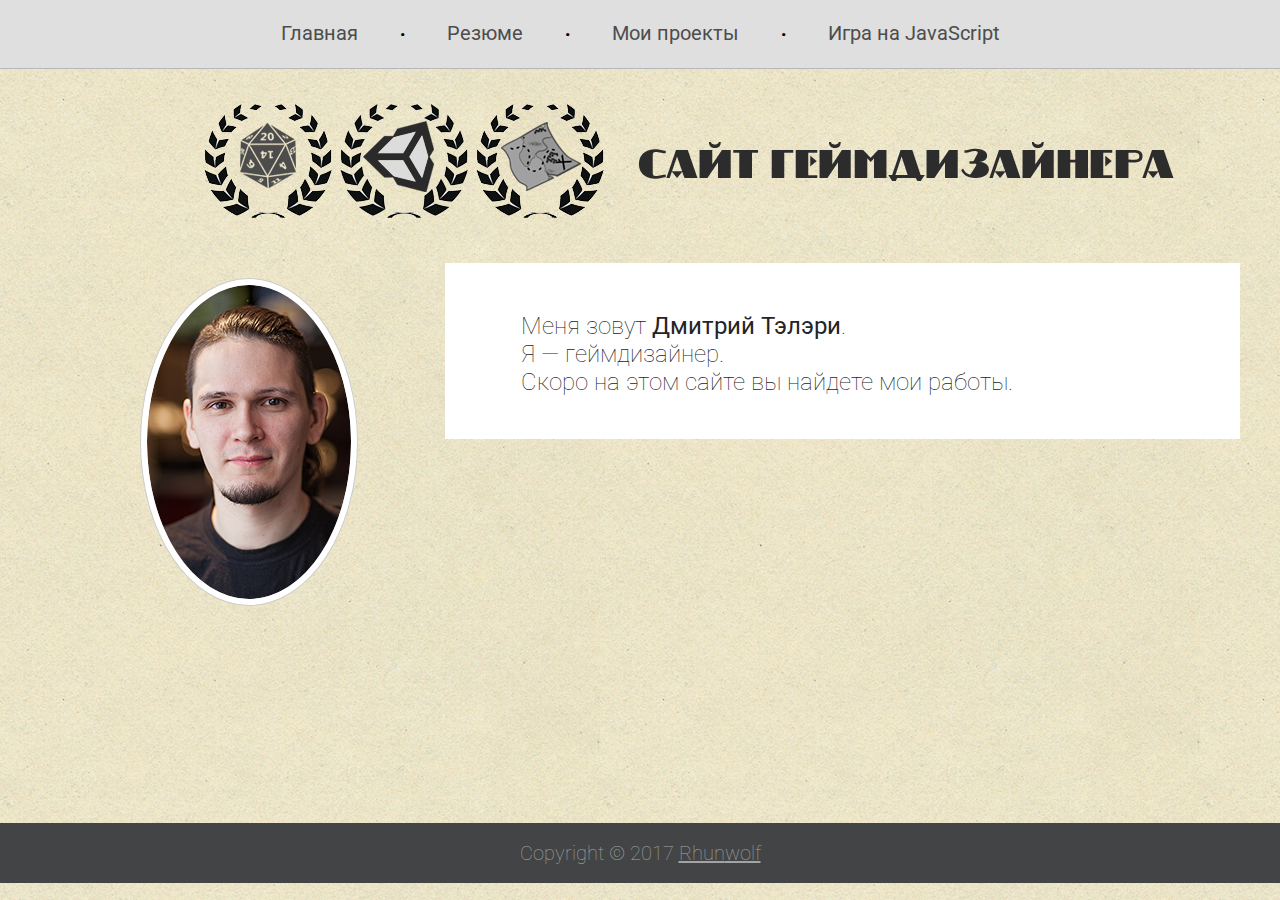
==== index.html @ 318c7819 "Add files via upload" ====
<!DOCTYPE html>
<html>
<head>
    <meta charset="utf-8">
    <title>Rhunwolf's site</title>
    <link rel="stylesheet" href="style.css">
	<link rel="shortcut icon" href="img/faviconRHUN.ico" type="image/x-icon">
<script type="text/javascript">
		
	function getRandomInt(min, max) {
		return Math.floor(Math.random() * (max - min + 1)) + min; // генератор случайного числа с заданными границами включительно
	}
	
</script>
</head>
<body>
    <div id="ROOF_HOUSE">
        <div id="ROOF">
            <a href="#"><b>Главная</b></a> <span>•</span>
            <a href="#"><b>Резюме</b></a> <span>•</span>
            <a href="#"><b>Мои проекты</b></a> <span>•</span>
            <a href="TLWA.html"><b>Игра на JavaScript</b></a>
        </div>
        <!--  --> <h1><center><table border="0"><tr><td><img src="img/mygamedesignlogo.png"></td><td><img src="img/mycitename.png"></td></tr></table></center></h1> 
        <div id="HOUSE"> 
            <div id="box_photo">
				<img src="img/photo.png" alt="Дмитрий Тэлэри">
			</div>
            <div id="box_text">
                <p>	Меня зовут <strong>Дмитрий&nbspТэлэри</strong>.<br>
				Я — геймдизайнер.<br>
				Скоро на этом сайте вы найдете мои работы.</p><br><br><br><br>
			</div>
        </div>
    </div>
    <div id="FOOTER">Copyright © 2017 <a href="http://rhunwolf.livejournal.com/" target="_blank">Rhun</a><a href="https://vk.com/rhunwolf" target="_blank">wolf</a></div>
</body>

</html>
---- style.css ----
@import url(https://fonts.googleapis.com/css?family=Roboto:400,100,100italic,300,300italic,400italic,500,500italic,700,700italic,900,900italic);

* {
    margin: 0;
    padding: 0;
}

.rightfoto{
float:right;
margin: 0px 0px 0px 0px;
position: relative;
}

body {
    background-color: #f7f7f7;
    font-family: 'Roboto', sans-serif;
	background-image: url(img/paper.png);
}

#ROOF {
    min-width: 1200px;
    border-bottom: 1px solid #b5b7ba;
    background-color: #dfdfdf;
    margin: 0 auto;
    height: 50px;
    text-align: center;
    padding-top: 18px;
}

#ROOF #selected {
    color: #000;
}

#HOUSE {
    width: 1200px;
    margin: 0 auto;
}

#ROOF a {
    color: #4d4d4d;
    font-size: 20px;
    font-weight: 100;
    text-align: left;
    text-decoration: none;
    height: 30px;
    line-height: 30px;
    display: inline-block;
}

#ROOF span {
    padding: 0 38px;
}

#ROOF_HOUSE {
    height: 500px;
    min-width: 1000px;
    margin: 0 auto;
    min-height: calc(100vh - 77px); /* приклеивает футер к нижнему краю*/
}

#ROOF_HOUSE h1 {
    width: 100%;
    float: left;
    text-align: center;
    color: #2e353d;
    font-size: 40px;
    font-weight: 300;
    margin-top: 30px;
    margin-bottom: 30px;
	margin-left: 65px;
}

#ROOF_HOUSE h3 {
    color: #242424;
    font-size: 35px;
    font-weight: 300;
    text-align: left;
    margin-left: 41px;
    margin-bottom: 52px;
}

#ROOF_HOUSE h5 {
    color:  #242424;
    font-size: 24px;
    text-align: left;
}

#ROOF_HOUSE #box_photo img {
    margin-left: 100px;
/*	margin-right: 100px; */
	margin-top: 15px; 
/*	vertical-align: middle; */
    width: 204px;
    border-radius: 100%; 
	float: left;
/*	margin: 4px 10px 2px 0px; */
	border:1px solid #CCC;
	padding:6px;
	background-color: #ffffff;
}

#ROOF_HOUSE #box_text {
    width: 671px;
    background-color: #ffffff;
    float: right;
    padding: 49px 48px 51px 76px;
    margin-bottom: 50px;
/*	background-image: url(img/paper.jpg);
	border: 1px */
}

#ROOF_HOUSE #box_text img {
position: relative;
padding-top: 0px;
padding-bottom: 0px;
padding-left: 0px;
padding-right: 0px;
}

#ROOF_HOUSE #box_text p {
    color: #242424;
    font-size: 24px;
    font-weight: 100;
    text-align: left;
    margin-bottom: 31px;
	position: absolute;
}

#ROOF_HOUSE #box_text a  {
    color: #40678a;
    font-size: 24px;
    font-weight: 100;
    text-align: center;
    text-decoration: none;
    padding-right:0px;
}


#ROOF_HOUSE .media {
    margin-right: 0;
}

#ROOF_HOUSE #box {
    background-color: #ffffff;
    width: 1138px;
    height: 450px;
    margin: 70px auto 0 auto;
    padding-top: 37px;
    padding-left: 38px;
}

#ROOF_HOUSE #box p {
    color: #242424;
    font-size: 24px;
    font-weight: 100;
    text-align: left;
    margin-top: 37px;
    margin-bottom: 30px;
}

#ROOF_HOUSE #box input {
    border: 1px solid #a0a0a0;
    background-color: #f5f5f5;
    width: 457px;
    height: 34px;
    padding-left:10px;
    font-size:20px;
    font-weight: 100;
    margin-bottom: 12px;
}

#ROOF_HOUSE #box a {
    display: block;
    float: left;
    background-color:  #8cbbd3;
    color:  #ffffff;
    font-size: 24px;
    font-weight: 300;
    text-align: center;
    text-decoration: none;
    margin-top: 30px;
    padding:11px 51px;
}

#ROOF_HOUSE #box a:hover {
    background-color: #5ba1d3;
}

#FOOTER { /* # == id */
    background-color: #434445;
    width: 100%;
    float: left;
    height: 60px;
    text-align: center;
    color: #a4a4a4;
    font-size: 20px;
    font-weight: 100;
    line-height: 60px;
}

#FOOTER a {
    color: inherit;
}
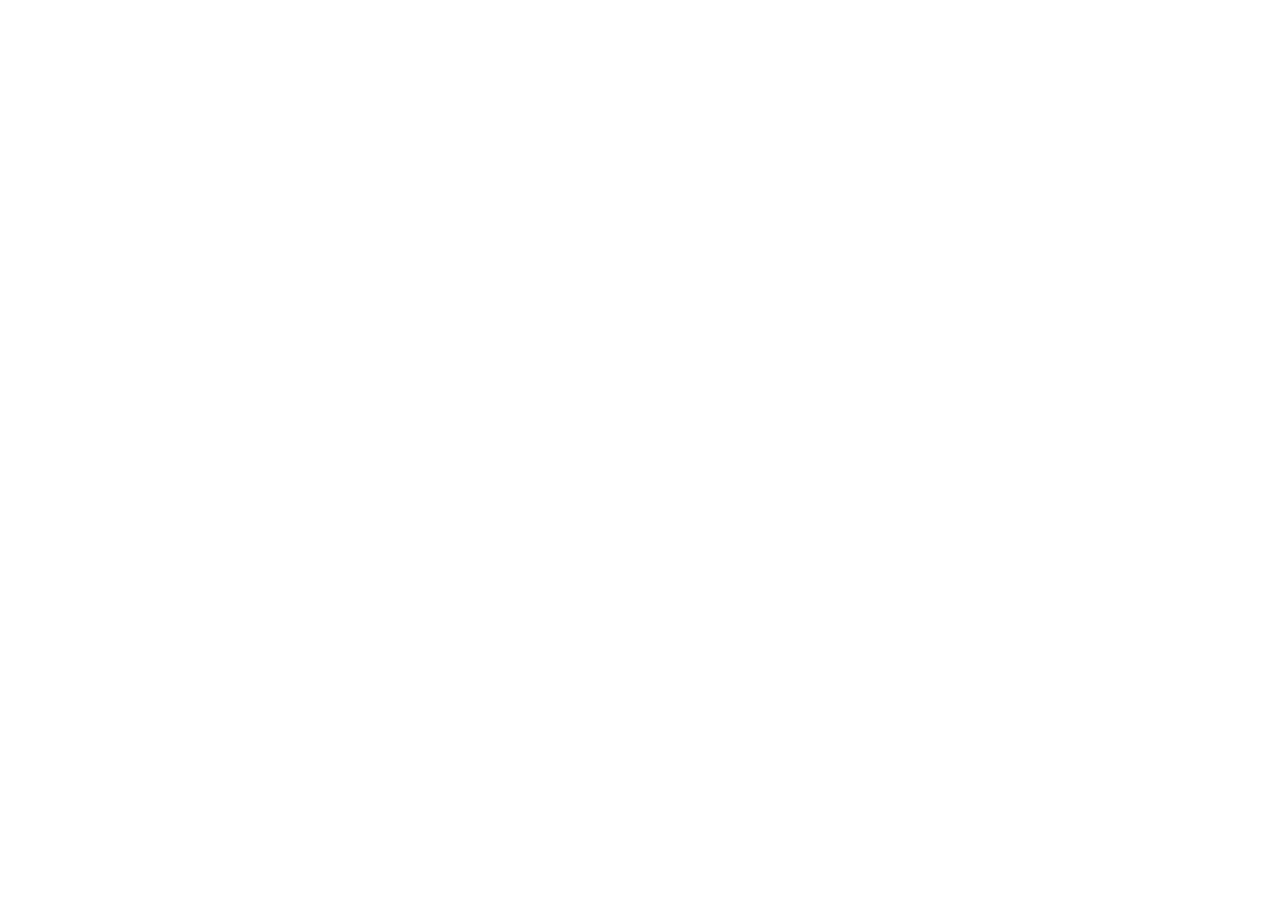
==== commit c7c0e107: "Add files via upload" ====
--- a/index.html
+++ b/index.html
@@ -1,39 +1,272 @@
-<!DOCTYPE html>
-<html>
-<head>
-    <meta charset="utf-8">
-    <title>Rhunwolf's site</title>
-    <link rel="stylesheet" href="style.css">
-	<link rel="shortcut icon" href="img/faviconRHUN.ico" type="image/x-icon">
-<script type="text/javascript">
-		
-	function getRandomInt(min, max) {
-		return Math.floor(Math.random() * (max - min + 1)) + min; // генератор случайного числа с заданными границами включительно
-	}
-	
-</script>
-</head>
-<body>
-    <div id="ROOF_HOUSE">
-        <div id="ROOF">
-            <a href="#"><b>Главная</b></a> <span>•</span>
-            <a href="#"><b>Резюме</b></a> <span>•</span>
-            <a href="#"><b>Мои проекты</b></a> <span>•</span>
-            <a href="TLWA.html"><b>Игра на JavaScript</b></a>
-        </div>
-        <!--  --> <h1><center><table border="0"><tr><td><img src="img/mygamedesignlogo.png"></td><td><img src="img/mycitename.png"></td></tr></table></center></h1> 
-        <div id="HOUSE"> 
-            <div id="box_photo">
-				<img src="img/photo.png" alt="Дмитрий Тэлэри">
-			</div>
-            <div id="box_text">
-                <p>	Меня зовут <strong>Дмитрий&nbspТэлэри</strong>.<br>
-				Я — геймдизайнер.<br>
-				Скоро на этом сайте вы найдете мои работы.</p><br><br><br><br>
-			</div>
-        </div>
-    </div>
-    <div id="FOOTER">Copyright © 2017 <a href="http://rhunwolf.livejournal.com/" target="_blank">Rhun</a><a href="https://vk.com/rhunwolf" target="_blank">wolf</a></div>
-</body>
-
-</html>+<!DOCTYPE html>
+<html>
+    <head>
+        <title>Рейдеры Великих пустошей</title>
+		<link rel="shortcut icon" href="https://rhunwolf.github.io/raiders/i/raiders.ico" type="image/x-icon">
+        <meta charset="UTF-8">
+        <meta name="viewport" content="width=device-width, initial-scale=1.0">
+        <link href="https://fonts.googleapis.com/css?family=Roboto" rel="stylesheet">
+        <link rel="stylesheet" href="game.css">
+        <!-- Yandex.Metrika counter --> <script type="text/javascript"> (function (d, w, c) { (w[c] = w[c] || []).push(function() { try { w.yaCounter44609281 = new Ya.Metrika({ id:44609281, clickmap:true, trackLinks:true, accurateTrackBounce:true }); } catch(e) { } }); var n = d.getElementsByTagName("script")[0], s = d.createElement("script"), f = function () { n.parentNode.insertBefore(s, n); }; s.type = "text/javascript"; s.async = true; s.src = "https://mc.yandex.ru/metrika/watch.js"; if (w.opera == "[object Opera]") { d.addEventListener("DOMContentLoaded", f, false); } else { f(); } })(document, window, "yandex_metrika_callbacks"); </script> <!-- /Yandex.Metrika counter -->
+        <script src="jquery.js" type="text/javascript"></script>        
+        <script id="TPLZ" type="text/html">
+            <div id="Settings">
+                <div class="settings">
+                    <div class="card-setting header">
+                        <div class="inline used">Вкл</div>
+                        <div class="inline t-group">Банда</div>
+                        <div class="inline t-name">Карта</div>
+                        <div class="inline count">Кол-во</div>
+                        <div class="inline onstart">В начале</div>
+                        <div class="inline t-desc">Описание</div>
+                    </div>
+                    <div class="cards"></div>
+                    <div>
+                        <button class="startgame">Запустить игру</button>
+                        <span id="ser"></span>
+                        <button class="save">Скопировать состояние</button>
+                        <input class="paste" placeholder="Вставить состояние" value="" />
+                    </div>
+                </div>
+            </div>
+            <div id="CardSetting">
+                <div class="card-setting">
+                    <div class="inline used"><span class="switcher i-used"><span class="switch-label"></span></span></div>
+                    <div class="inline t-group"></div>
+                    <div class="inline t-name"></div>
+                    <div class="inline count"><input type="number" class="i-count" min="0" max="9" /> шт</div>
+                    <div class="inline onstart"><input type="number" class="i-onstart" min="0" max="9" /> шт</div>
+                    <div class="inline t-desc"></div>
+                </div>
+            </div>
+            <div id="CardSetting10">
+                <div class="card-setting">
+                    <div class="inline used"><span class="switcher i-used"><span class="switch-label"></span></span></div>
+                    <div class="inline t-group"></div>
+                    <div class="inline t-name"></div>
+                    <div class="inline count"><input type="number" class="i-count" min="0" max="20" /> шт</div>
+                    <div class="inline onstart"><input type="number" class="i-onstart" min="0" max="9" /> шт</div>
+                </div>
+            </div>
+            <div id="CardSettingHide"><div></div></div>
+            <div id="PlayerSetting">
+                <div class="card-setting">
+                    <div class="inline used"><span class="switcher i-used"><span class="switch-label"></span></span></div>
+                    <div class="inline t-name full"></div>
+                    <div class="inline count"><span class="switcher i-player"><span class="switch-label"></span></span></div>
+                    <div class="inline t-desc">Игрок вместо AI</div>
+                </div>
+            </div>
+            <div id="LocationSetting">
+                <div class="card-setting">
+                    <div class="inline used"><span class="switcher i-used"><span class="switch-label"></span></span></div>
+                    <div class="inline t-group"></div>
+                    <div class="inline t-name"></div>
+                    <div class="inline count"><input type="number" class="i-count" min="0" max="9" /> шт</div>
+                </div>
+            </div>
+            <div id="PointSetting">
+                <div class="card-setting">
+                    <div class="inline used"></div>
+                    <div class="inline t-name full"></div>
+                    <div class="inline count"><input type="number" class="i-count" min="0" max="9" /> шт</div>
+                </div>
+            </div>
+            <div id="GameCard">
+                <div class="d-card"><div class="card"></div></div>
+            </div>
+            <div id="GameDeck">
+                <span class="t-count"></span>
+            </div>
+            <div id="EmptyPlayer"><span></span></div>
+            <div id="HeaderPlayer">
+                <div class="header-player red">
+                    <div class="header-player-padding">
+                        <div class="pl-points"></div><div class="pl-base-cards"></div><div class="pl-injured-cards"></div>
+                    </div>
+                </div>
+            </div>
+            <div id="WinnerPlayer">
+                <div class="winner-player red">
+                    <div class="winner-player-padding">
+                        <div class="pl-points"></div>
+                    </div>
+                </div>
+            </div>
+            <div id="PlayerHand">
+                <div class="desk-text">Убежище</div>
+                <div class="hand-base yellow noslave">
+                    <div class="d-cards base"></div>
+                    <div class="d-cards injured"></div>
+                </div>
+                <div class="a-hand">
+                    <div class="desk-text">Рука</div>
+                    <div class="d-hand"></div>
+                    <div class="d-card back">
+                        <div class="card"></div>
+                        <div class="d-hand-count"><span class="d-hcount"></span><span class="small"> карт</span></div>
+                        <div class="d-hand-points"></div>
+                    </div>
+                </div>
+            </div>
+            <div id="PlayerHandDesk">
+                <div class="hand-base">
+                    <div class="d-cards base"></div>
+                    <div class="d-cards injured"></div>
+                </div>
+            </div>
+            <div id="GameLocation">
+                <div class="location b2">
+                    <div class="l-back">
+                        <div class="l-points"></div>
+                        <div class="location-back"></div>
+                    </div>
+                    <div class="l-cards-count"></div>
+                    <div class="l-cards"></div>
+                </div>
+            </div>
+            <div id="Log">
+                <div class="p-log">
+                    <span class="t-name"></span>
+                </div>
+            </div>
+            <div id="LogPlayerCards">
+                <div class="player-stats">
+                    <div class="cards"></div>
+                </div>
+            </div>
+            <div id="UserStateAI">
+                <div class="player-name"></div>
+                <div class="text"></div>
+            </div>
+            <div id="UserStateText">
+                <div class="help">?</div>
+                <div class="text right"></div>
+            </div>
+            <div id="UserStateSkipText">
+                <div class="help">?</div>
+                <div class="text right"></div>
+                <div class="button"></div>
+            </div>
+            <div id="UserStateRCHunter">
+                <div class="help">?</div>
+                <div class="text right"></div>
+                <div class="button button2d">Обоих в защиту точки</div>
+                <div class="button button11">Одного на точку, второго в убежище</div>
+                <div class="button button2b">Обоих в убежище</div>
+            </div>
+            <div id="ModalStateRCHunter">
+                <div>
+                    <div class="raid-points">
+                        <div class="location"><div class="location-back"></div><div class="l-points"></div></div>
+                    </div>
+                    <div class="modal-header"></div>
+                    <div class="cards-container">
+                        <div class="d-card h2d button2d selectable"><div class="card"></div>
+                            <div class="d-card-text">2х в защиту точки</div>
+                        </div><div class="d-card h11 button11 selectable"><div class="card"></div>
+                            <div class="d-card-text">1 на точку и 1 в убежище</div>
+                        </div><div class="d-card h2b button2b selectable"><div class="card"></div>
+                            <div class="d-card-text">2х в убежище</div>
+                        </div>
+                    </div>
+                </div>
+            </div>
+            <div id="ModalWinners">
+                <div class="modal-raider-header"></div>
+                <div class="winners-text-one"></div>
+                <div class="winners"></div>
+                <div class="modal-winner-padding">
+                    <div class="winners-text"></div>
+                    <div class="winners-text-two"></div>
+                </div>
+                <div class="modal-raider-center">
+                    <div class="modal-raider-button b1">Хорошо!</div>
+                </div>
+            </div>
+            <div id="ModalMenu">
+                <div class="modal-raider-header"></div>
+                <div class="modal-raider-center">
+                    <div class="modal-raider-button b1">Обучение</div>
+                </div>
+                <div class="modal-raider-center">
+                    <div class="modal-raider-button b2 big">Бой за Великие пустоши</div>
+                </div>
+                <div class="modal-raider-center">
+                    <div class="modal-raider-button b3">О настольной игре</div>
+                </div>
+            </div>
+            <div id="ModalTutorialSkip">
+                <div class="modal-raider-center">
+                    <div class="modal-raider-header small"></div>
+                    <img class="modal-tutorial-image" src="" alt="" />
+                    <div class="modal-tutorial-text"></div>
+                    <div class="modal-raider-button b0 mini">Играть без подсказок</div>
+                    <div class="modal-raider-button b1 mini">Далее</div>
+                </div>
+            </div>
+            <div id="ModalTutorial">
+                <div class="modal-raider-center">
+                    <div class="modal-raider-header small"></div>
+                    <img class="modal-tutorial-image" src="" alt="" />
+                    <div class="modal-tutorial-text"></div>
+                    <div class="modal-raider-button b1">Далее</div>
+                </div>
+            </div>
+            <div id="ModalTutorialEnd">
+                <div class="modal-raider-center">
+                    <div class="modal-raider-header small"></div>
+                    <img class="modal-tutorial-image" src="" alt="" />
+                    <div class="modal-tutorial-text"></div>
+                    <div class="modal-raider-button b1">Играть!</div>
+                </div>
+            </div>
+            <div id="ModalTutorialAbout">
+                <div class="modal-raider-center">
+                    <div class="modal-raider-header small"></div>
+                    <img class="modal-tutorial-image" src="" alt="" />
+                    <div class="modal-tutorial-text"></div>
+                    <div class="modal-raider-button b1 mini">Далее</div>
+                </div>
+            </div>
+            <div id="Modal">
+                <div class="modal-state"></div>
+            </div>
+            <div id="ModalCard">
+                <div class="modal-card">
+                    <div class="d-card"><div class="card"></div></div>
+                </div>
+            </div>
+            <div id="GameDesk">
+                <div class="header-players"></div>
+                <div class="header-hand"></div>
+                <div class="desk-day"></div>
+                <div class="desk-text">Точки</div>
+                <div class="desk-points"></div>
+                <div class="hand"></div>
+            </div>
+        </script>
+        <script>
+            $templates = $($('#TPLZ').html());
+        </script>
+        <script src="game.js" type="text/javascript"></script>
+        <script>
+            $(document).ready(function(){
+                $('#game').append(game.desk.createSchemeFieldGame().createFieldDOM().DOM);
+                $('#modal').append(game.modalstate.createSchemeField().createFieldDOM().DOM).hide();
+                $('#state').append(game.userstate.createSchemeField().createFieldDOM().DOM).hide();
+                $('#state-center').append(game.userstate.createSchemeField().createFieldDOM().DOM).hide().click(function(){
+                    $(this).fadeOut('fast');
+                });
+                
+                game.modalstate.setState( new raiders.modalstate.menu );
+            });//*/
+        </script>
+    </head>
+    <body>
+        <div id="modal" class="modal"></div>
+        <div id="state" class="state"></div>
+        <div id="state-center" class="state-center"></div>
+        <div id="game" class="game"></div>
+    </body>
+</html>
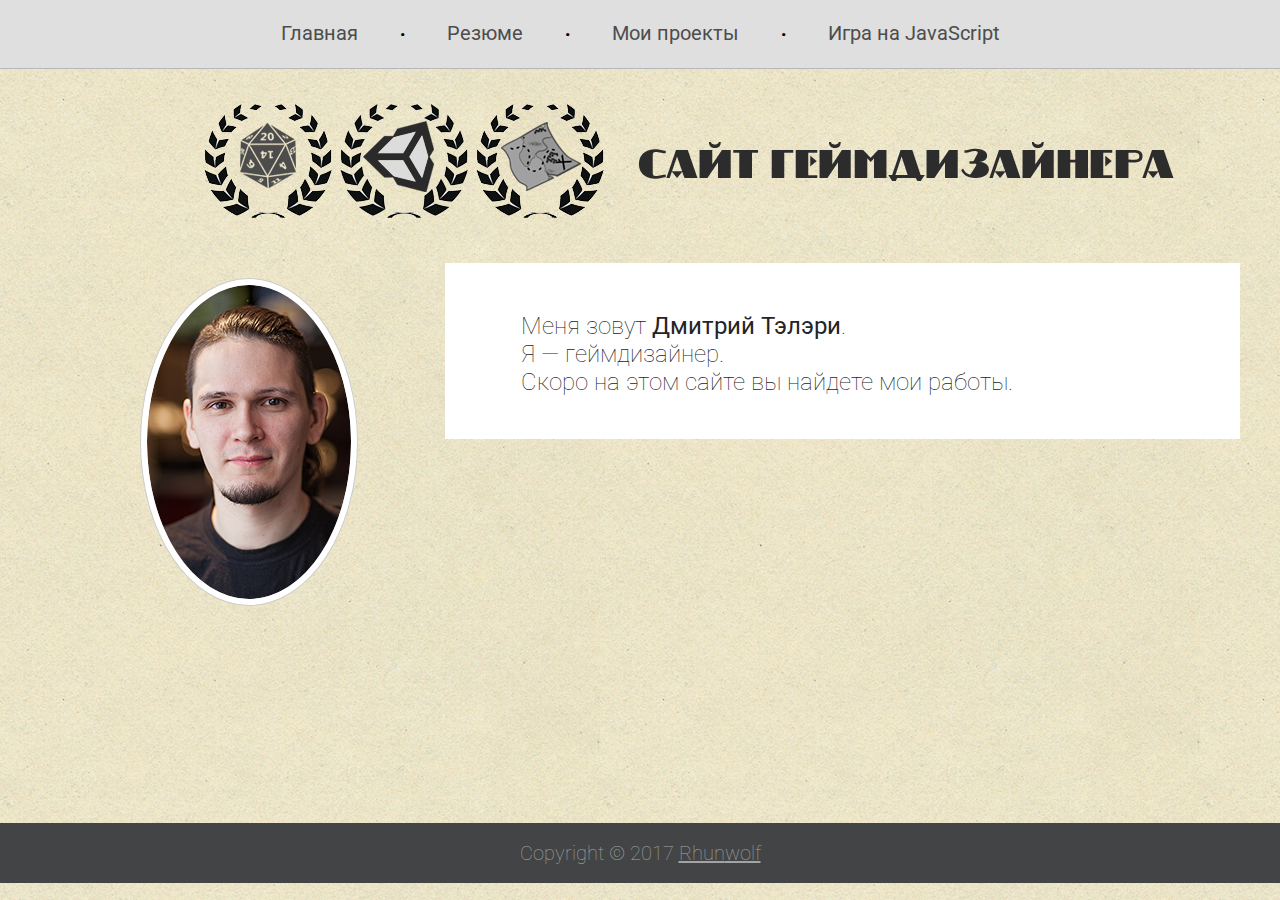
==== commit bbee6433: "Add files via upload" ====
--- a/index.html
+++ b/index.html
@@ -1,272 +1,39 @@
-<!DOCTYPE html>
-<html>
-    <head>
-        <title>Рейдеры Великих пустошей</title>
-		<link rel="shortcut icon" href="https://rhunwolf.github.io/raiders/i/raiders.ico" type="image/x-icon">
-        <meta charset="UTF-8">
-        <meta name="viewport" content="width=device-width, initial-scale=1.0">
-        <link href="https://fonts.googleapis.com/css?family=Roboto" rel="stylesheet">
-        <link rel="stylesheet" href="game.css">
-        <!-- Yandex.Metrika counter --> <script type="text/javascript"> (function (d, w, c) { (w[c] = w[c] || []).push(function() { try { w.yaCounter44609281 = new Ya.Metrika({ id:44609281, clickmap:true, trackLinks:true, accurateTrackBounce:true }); } catch(e) { } }); var n = d.getElementsByTagName("script")[0], s = d.createElement("script"), f = function () { n.parentNode.insertBefore(s, n); }; s.type = "text/javascript"; s.async = true; s.src = "https://mc.yandex.ru/metrika/watch.js"; if (w.opera == "[object Opera]") { d.addEventListener("DOMContentLoaded", f, false); } else { f(); } })(document, window, "yandex_metrika_callbacks"); </script> <!-- /Yandex.Metrika counter -->
-        <script src="jquery.js" type="text/javascript"></script>        
-        <script id="TPLZ" type="text/html">
-            <div id="Settings">
-                <div class="settings">
-                    <div class="card-setting header">
-                        <div class="inline used">Вкл</div>
-                        <div class="inline t-group">Банда</div>
-                        <div class="inline t-name">Карта</div>
-                        <div class="inline count">Кол-во</div>
-                        <div class="inline onstart">В начале</div>
-                        <div class="inline t-desc">Описание</div>
-                    </div>
-                    <div class="cards"></div>
-                    <div>
-                        <button class="startgame">Запустить игру</button>
-                        <span id="ser"></span>
-                        <button class="save">Скопировать состояние</button>
-                        <input class="paste" placeholder="Вставить состояние" value="" />
-                    </div>
-                </div>
-            </div>
-            <div id="CardSetting">
-                <div class="card-setting">
-                    <div class="inline used"><span class="switcher i-used"><span class="switch-label"></span></span></div>
-                    <div class="inline t-group"></div>
-                    <div class="inline t-name"></div>
-                    <div class="inline count"><input type="number" class="i-count" min="0" max="9" /> шт</div>
-                    <div class="inline onstart"><input type="number" class="i-onstart" min="0" max="9" /> шт</div>
-                    <div class="inline t-desc"></div>
-                </div>
-            </div>
-            <div id="CardSetting10">
-                <div class="card-setting">
-                    <div class="inline used"><span class="switcher i-used"><span class="switch-label"></span></span></div>
-                    <div class="inline t-group"></div>
-                    <div class="inline t-name"></div>
-                    <div class="inline count"><input type="number" class="i-count" min="0" max="20" /> шт</div>
-                    <div class="inline onstart"><input type="number" class="i-onstart" min="0" max="9" /> шт</div>
-                </div>
-            </div>
-            <div id="CardSettingHide"><div></div></div>
-            <div id="PlayerSetting">
-                <div class="card-setting">
-                    <div class="inline used"><span class="switcher i-used"><span class="switch-label"></span></span></div>
-                    <div class="inline t-name full"></div>
-                    <div class="inline count"><span class="switcher i-player"><span class="switch-label"></span></span></div>
-                    <div class="inline t-desc">Игрок вместо AI</div>
-                </div>
-            </div>
-            <div id="LocationSetting">
-                <div class="card-setting">
-                    <div class="inline used"><span class="switcher i-used"><span class="switch-label"></span></span></div>
-                    <div class="inline t-group"></div>
-                    <div class="inline t-name"></div>
-                    <div class="inline count"><input type="number" class="i-count" min="0" max="9" /> шт</div>
-                </div>
-            </div>
-            <div id="PointSetting">
-                <div class="card-setting">
-                    <div class="inline used"></div>
-                    <div class="inline t-name full"></div>
-                    <div class="inline count"><input type="number" class="i-count" min="0" max="9" /> шт</div>
-                </div>
-            </div>
-            <div id="GameCard">
-                <div class="d-card"><div class="card"></div></div>
-            </div>
-            <div id="GameDeck">
-                <span class="t-count"></span>
-            </div>
-            <div id="EmptyPlayer"><span></span></div>
-            <div id="HeaderPlayer">
-                <div class="header-player red">
-                    <div class="header-player-padding">
-                        <div class="pl-points"></div><div class="pl-base-cards"></div><div class="pl-injured-cards"></div>
-                    </div>
-                </div>
-            </div>
-            <div id="WinnerPlayer">
-                <div class="winner-player red">
-                    <div class="winner-player-padding">
-                        <div class="pl-points"></div>
-                    </div>
-                </div>
-            </div>
-            <div id="PlayerHand">
-                <div class="desk-text">Убежище</div>
-                <div class="hand-base yellow noslave">
-                    <div class="d-cards base"></div>
-                    <div class="d-cards injured"></div>
-                </div>
-                <div class="a-hand">
-                    <div class="desk-text">Рука</div>
-                    <div class="d-hand"></div>
-                    <div class="d-card back">
-                        <div class="card"></div>
-                        <div class="d-hand-count"><span class="d-hcount"></span><span class="small"> карт</span></div>
-                        <div class="d-hand-points"></div>
-                    </div>
-                </div>
-            </div>
-            <div id="PlayerHandDesk">
-                <div class="hand-base">
-                    <div class="d-cards base"></div>
-                    <div class="d-cards injured"></div>
-                </div>
-            </div>
-            <div id="GameLocation">
-                <div class="location b2">
-                    <div class="l-back">
-                        <div class="l-points"></div>
-                        <div class="location-back"></div>
-                    </div>
-                    <div class="l-cards-count"></div>
-                    <div class="l-cards"></div>
-                </div>
-            </div>
-            <div id="Log">
-                <div class="p-log">
-                    <span class="t-name"></span>
-                </div>
-            </div>
-            <div id="LogPlayerCards">
-                <div class="player-stats">
-                    <div class="cards"></div>
-                </div>
-            </div>
-            <div id="UserStateAI">
-                <div class="player-name"></div>
-                <div class="text"></div>
-            </div>
-            <div id="UserStateText">
-                <div class="help">?</div>
-                <div class="text right"></div>
-            </div>
-            <div id="UserStateSkipText">
-                <div class="help">?</div>
-                <div class="text right"></div>
-                <div class="button"></div>
-            </div>
-            <div id="UserStateRCHunter">
-                <div class="help">?</div>
-                <div class="text right"></div>
-                <div class="button button2d">Обоих в защиту точки</div>
-                <div class="button button11">Одного на точку, второго в убежище</div>
-                <div class="button button2b">Обоих в убежище</div>
-            </div>
-            <div id="ModalStateRCHunter">
-                <div>
-                    <div class="raid-points">
-                        <div class="location"><div class="location-back"></div><div class="l-points"></div></div>
-                    </div>
-                    <div class="modal-header"></div>
-                    <div class="cards-container">
-                        <div class="d-card h2d button2d selectable"><div class="card"></div>
-                            <div class="d-card-text">2х в защиту точки</div>
-                        </div><div class="d-card h11 button11 selectable"><div class="card"></div>
-                            <div class="d-card-text">1 на точку и 1 в убежище</div>
-                        </div><div class="d-card h2b button2b selectable"><div class="card"></div>
-                            <div class="d-card-text">2х в убежище</div>
-                        </div>
-                    </div>
-                </div>
-            </div>
-            <div id="ModalWinners">
-                <div class="modal-raider-header"></div>
-                <div class="winners-text-one"></div>
-                <div class="winners"></div>
-                <div class="modal-winner-padding">
-                    <div class="winners-text"></div>
-                    <div class="winners-text-two"></div>
-                </div>
-                <div class="modal-raider-center">
-                    <div class="modal-raider-button b1">Хорошо!</div>
-                </div>
-            </div>
-            <div id="ModalMenu">
-                <div class="modal-raider-header"></div>
-                <div class="modal-raider-center">
-                    <div class="modal-raider-button b1">Обучение</div>
-                </div>
-                <div class="modal-raider-center">
-                    <div class="modal-raider-button b2 big">Бой за Великие пустоши</div>
-                </div>
-                <div class="modal-raider-center">
-                    <div class="modal-raider-button b3">О настольной игре</div>
-                </div>
-            </div>
-            <div id="ModalTutorialSkip">
-                <div class="modal-raider-center">
-                    <div class="modal-raider-header small"></div>
-                    <img class="modal-tutorial-image" src="" alt="" />
-                    <div class="modal-tutorial-text"></div>
-                    <div class="modal-raider-button b0 mini">Играть без подсказок</div>
-                    <div class="modal-raider-button b1 mini">Далее</div>
-                </div>
-            </div>
-            <div id="ModalTutorial">
-                <div class="modal-raider-center">
-                    <div class="modal-raider-header small"></div>
-                    <img class="modal-tutorial-image" src="" alt="" />
-                    <div class="modal-tutorial-text"></div>
-                    <div class="modal-raider-button b1">Далее</div>
-                </div>
-            </div>
-            <div id="ModalTutorialEnd">
-                <div class="modal-raider-center">
-                    <div class="modal-raider-header small"></div>
-                    <img class="modal-tutorial-image" src="" alt="" />
-                    <div class="modal-tutorial-text"></div>
-                    <div class="modal-raider-button b1">Играть!</div>
-                </div>
-            </div>
-            <div id="ModalTutorialAbout">
-                <div class="modal-raider-center">
-                    <div class="modal-raider-header small"></div>
-                    <img class="modal-tutorial-image" src="" alt="" />
-                    <div class="modal-tutorial-text"></div>
-                    <div class="modal-raider-button b1 mini">Далее</div>
-                </div>
-            </div>
-            <div id="Modal">
-                <div class="modal-state"></div>
-            </div>
-            <div id="ModalCard">
-                <div class="modal-card">
-                    <div class="d-card"><div class="card"></div></div>
-                </div>
-            </div>
-            <div id="GameDesk">
-                <div class="header-players"></div>
-                <div class="header-hand"></div>
-                <div class="desk-day"></div>
-                <div class="desk-text">Точки</div>
-                <div class="desk-points"></div>
-                <div class="hand"></div>
-            </div>
-        </script>
-        <script>
-            $templates = $($('#TPLZ').html());
-        </script>
-        <script src="game.js" type="text/javascript"></script>
-        <script>
-            $(document).ready(function(){
-                $('#game').append(game.desk.createSchemeFieldGame().createFieldDOM().DOM);
-                $('#modal').append(game.modalstate.createSchemeField().createFieldDOM().DOM).hide();
-                $('#state').append(game.userstate.createSchemeField().createFieldDOM().DOM).hide();
-                $('#state-center').append(game.userstate.createSchemeField().createFieldDOM().DOM).hide().click(function(){
-                    $(this).fadeOut('fast');
-                });
-                
-                game.modalstate.setState( new raiders.modalstate.menu );
-            });//*/
-        </script>
-    </head>
-    <body>
-        <div id="modal" class="modal"></div>
-        <div id="state" class="state"></div>
-        <div id="state-center" class="state-center"></div>
-        <div id="game" class="game"></div>
-    </body>
-</html>
+<!DOCTYPE html>
+<html>
+<head>
+    <meta charset="utf-8">
+    <title>Rhunwolf's site</title>
+    <link rel="stylesheet" href="style.css">
+	<link rel="shortcut icon" href="img/faviconRHUN.ico" type="image/x-icon">
+<script type="text/javascript">
+		
+	function getRandomInt(min, max) {
+		return Math.floor(Math.random() * (max - min + 1)) + min; // генератор случайного числа с заданными границами включительно
+	}
+	
+</script>
+</head>
+<body>
+    <div id="ROOF_HOUSE">
+        <div id="ROOF">
+            <a href="#"><b>Главная</b></a> <span>•</span>
+            <a href="#"><b>Резюме</b></a> <span>•</span>
+            <a href="#"><b>Мои проекты</b></a> <span>•</span>
+            <a href="TLWA.html"><b>Игра на JavaScript</b></a>
+        </div>
+        <!--  --> <h1><center><table border="0"><tr><td><img src="img/mygamedesignlogo.png"></td><td><img src="img/mycitename.png"></td></tr></table></center></h1> 
+        <div id="HOUSE"> 
+            <div id="box_photo">
+				<img src="img/photo.png" alt="Дмитрий Тэлэри">
+			</div>
+            <div id="box_text">
+                <p>	Меня зовут <strong>Дмитрий&nbspТэлэри</strong>.<br>
+				Я — геймдизайнер.<br>
+				Скоро на этом сайте вы найдете мои работы.</p><br><br><br><br>
+			</div>
+        </div>
+    </div>
+    <div id="FOOTER">Copyright © 2017 <a href="http://rhunwolf.livejournal.com/" target="_blank">Rhun</a><a href="https://vk.com/rhunwolf" target="_blank">wolf</a></div>
+</body>
+
+</html>--- a/style.css
+++ b/style.css
@@ -0,0 +1,203 @@
+@import url(https://fonts.googleapis.com/css?family=Roboto:400,100,100italic,300,300italic,400italic,500,500italic,700,700italic,900,900italic);
+
+* {
+    margin: 0;
+    padding: 0;
+}
+
+.rightfoto{
+float:right;
+margin: 0px 0px 0px 0px;
+position: relative;
+}
+
+body {
+    background-color: #f7f7f7;
+    font-family: 'Roboto', sans-serif;
+	background-image: url(img/paper.png);
+}
+
+#ROOF {
+    min-width: 1200px;
+    border-bottom: 1px solid #b5b7ba;
+    background-color: #dfdfdf;
+    margin: 0 auto;
+    height: 50px;
+    text-align: center;
+    padding-top: 18px;
+}
+
+#ROOF #selected {
+    color: #000;
+}
+
+#HOUSE {
+    width: 1200px;
+    margin: 0 auto;
+}
+
+#ROOF a {
+    color: #4d4d4d;
+    font-size: 20px;
+    font-weight: 100;
+    text-align: left;
+    text-decoration: none;
+    height: 30px;
+    line-height: 30px;
+    display: inline-block;
+}
+
+#ROOF span {
+    padding: 0 38px;
+}
+
+#ROOF_HOUSE {
+    height: 500px;
+    min-width: 1000px;
+    margin: 0 auto;
+    min-height: calc(100vh - 77px); /* приклеивает футер к нижнему краю*/
+}
+
+#ROOF_HOUSE h1 {
+    width: 100%;
+    float: left;
+    text-align: center;
+    color: #2e353d;
+    font-size: 40px;
+    font-weight: 300;
+    margin-top: 30px;
+    margin-bottom: 30px;
+	margin-left: 65px;
+}
+
+#ROOF_HOUSE h3 {
+    color: #242424;
+    font-size: 35px;
+    font-weight: 300;
+    text-align: left;
+    margin-left: 41px;
+    margin-bottom: 52px;
+}
+
+#ROOF_HOUSE h5 {
+    color:  #242424;
+    font-size: 24px;
+    text-align: left;
+}
+
+#ROOF_HOUSE #box_photo img {
+    margin-left: 100px;
+/*	margin-right: 100px; */
+	margin-top: 15px; 
+/*	vertical-align: middle; */
+    width: 204px;
+    border-radius: 100%; 
+	float: left;
+/*	margin: 4px 10px 2px 0px; */
+	border:1px solid #CCC;
+	padding:6px;
+	background-color: #ffffff;
+}
+
+#ROOF_HOUSE #box_text {
+    width: 671px;
+    background-color: #ffffff;
+    float: right;
+    padding: 49px 48px 51px 76px;
+    margin-bottom: 50px;
+/*	background-image: url(img/paper.jpg);
+	border: 1px */
+}
+
+#ROOF_HOUSE #box_text img {
+position: relative;
+padding-top: 0px;
+padding-bottom: 0px;
+padding-left: 0px;
+padding-right: 0px;
+}
+
+#ROOF_HOUSE #box_text p {
+    color: #242424;
+    font-size: 24px;
+    font-weight: 100;
+    text-align: left;
+    margin-bottom: 31px;
+	position: absolute;
+}
+
+#ROOF_HOUSE #box_text a  {
+    color: #40678a;
+    font-size: 24px;
+    font-weight: 100;
+    text-align: center;
+    text-decoration: none;
+    padding-right:0px;
+}
+
+
+#ROOF_HOUSE .media {
+    margin-right: 0;
+}
+
+#ROOF_HOUSE #box {
+    background-color: #ffffff;
+    width: 1138px;
+    height: 450px;
+    margin: 70px auto 0 auto;
+    padding-top: 37px;
+    padding-left: 38px;
+}
+
+#ROOF_HOUSE #box p {
+    color: #242424;
+    font-size: 24px;
+    font-weight: 100;
+    text-align: left;
+    margin-top: 37px;
+    margin-bottom: 30px;
+}
+
+#ROOF_HOUSE #box input {
+    border: 1px solid #a0a0a0;
+    background-color: #f5f5f5;
+    width: 457px;
+    height: 34px;
+    padding-left:10px;
+    font-size:20px;
+    font-weight: 100;
+    margin-bottom: 12px;
+}
+
+#ROOF_HOUSE #box a {
+    display: block;
+    float: left;
+    background-color:  #8cbbd3;
+    color:  #ffffff;
+    font-size: 24px;
+    font-weight: 300;
+    text-align: center;
+    text-decoration: none;
+    margin-top: 30px;
+    padding:11px 51px;
+}
+
+#ROOF_HOUSE #box a:hover {
+    background-color: #5ba1d3;
+}
+
+#FOOTER { /* # == id */
+    background-color: #434445;
+    width: 100%;
+    float: left;
+    height: 60px;
+    text-align: center;
+    color: #a4a4a4;
+    font-size: 20px;
+    font-weight: 100;
+    line-height: 60px;
+}
+
+#FOOTER a {
+    color: inherit;
+}
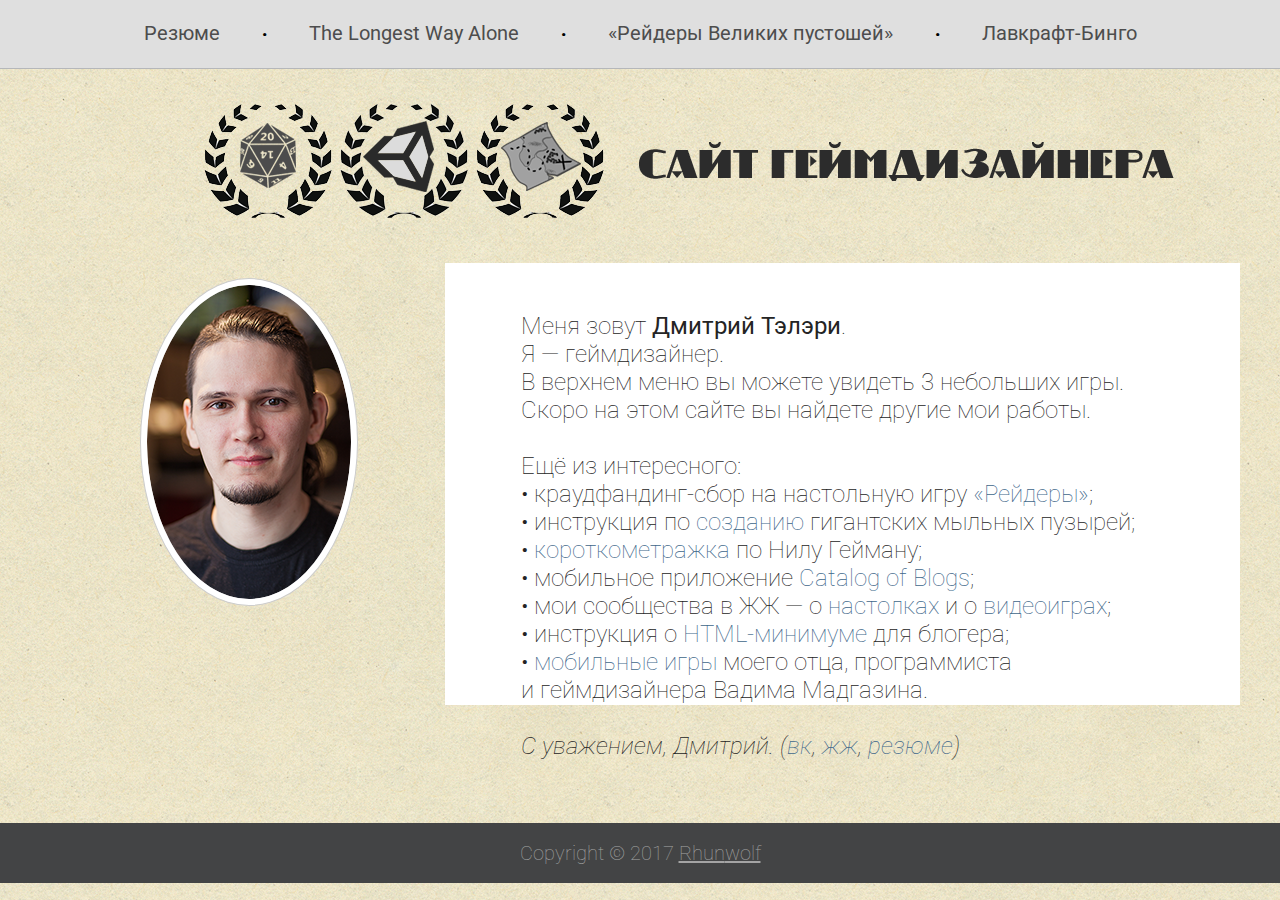
==== commit e20c170f: "Add files via upload" ====
--- a/index.html
+++ b/index.html
@@ -16,10 +16,10 @@
 <body>
     <div id="ROOF_HOUSE">
         <div id="ROOF">
-            <a href="#"><b>Главная</b></a> <span>•</span>
-            <a href="#"><b>Резюме</b></a> <span>•</span>
-            <a href="#"><b>Мои проекты</b></a> <span>•</span>
-            <a href="TLWA.html"><b>Игра на JavaScript</b></a>
+            <a href="http://hh.ru/resume/0fade02fff01f0e3840039ed1f596356717933"><b>Резюме</b></a> <span>•</span>
+            <a href="TLWA.html"><b>The Longest Way Alone</b></a> <span>•</span>
+            <a href="raiders/index.html"><b>«Рейдеры Великих пустошей»</b></a> <span>•</span>
+            <a href="bingo.html"><b>Лавкрафт-Бинго</b></a>
         </div>
         <!--  --> <h1><center><table border="0"><tr><td><img src="img/mygamedesignlogo.png"></td><td><img src="img/mycitename.png"></td></tr></table></center></h1> 
         <div id="HOUSE"> 
@@ -29,7 +29,17 @@
             <div id="box_text">
                 <p>	Меня зовут <strong>Дмитрий&nbspТэлэри</strong>.<br>
 				Я — геймдизайнер.<br>
-				Скоро на этом сайте вы найдете мои работы.</p><br><br><br><br>
+				В верхнем меню вы можете увидеть 3 небольших игры.<br>
+				Скоро на этом сайте вы найдете другие мои работы.<br><br>
+				Ещё из интересного:<br>
+				• краудфандинг-сбор на настольную игру <a href="https://crowdrepublic.ru/project/1008399/">«Рейдеры»</a>;<br>
+				• инструкция по <a href="https://www.youtube.com/watch?v=oMxfN-to3l8">созданию</a> гигантских мыльных пузырей;<br>
+				• <a href="https://www.youtube.com/watch?v=7gg_L8FPGco">короткометражка</a> по Нилу Гейману;<br>
+				• мобильное приложение <a href="https://play.google.com/store/apps/details?id=com.blogcatalog.free">Catalog of Blogs</a>;<br>
+				• мои сообщества в ЖЖ — о <a href="http://nastolki.livejournal.com/">настолках</a> и о <a href="http://gamer.livejournal.com/">видеоиграх</a>;<br>
+				• инструкция о <a href="http://rhunwolf.livejournal.com/137565.html">HTML-минимуме</a> для блогера;<br>
+				• <a href="http://vmgames.com/">мобильные</a> <a href="http://madgammon.com/">игры</a> моего отца, программиста <br>и геймдизайнера Вадима Мадгазина.<br><br>
+				<i>C уважением, Дмитрий. (<a href="https://vk.com/rhunwolf">вк</a>, <a href="http://rhunwolf.livejournal.com/">жж</a>, <a href="http://hh.ru/resume/0fade02fff01f0e3840039ed1f596356717933">резюме</a>)</i></p><br><br><br><br><br><br><br><br><br><br><br><br><br><br><br><br><br><br>
 			</div>
         </div>
     </div>
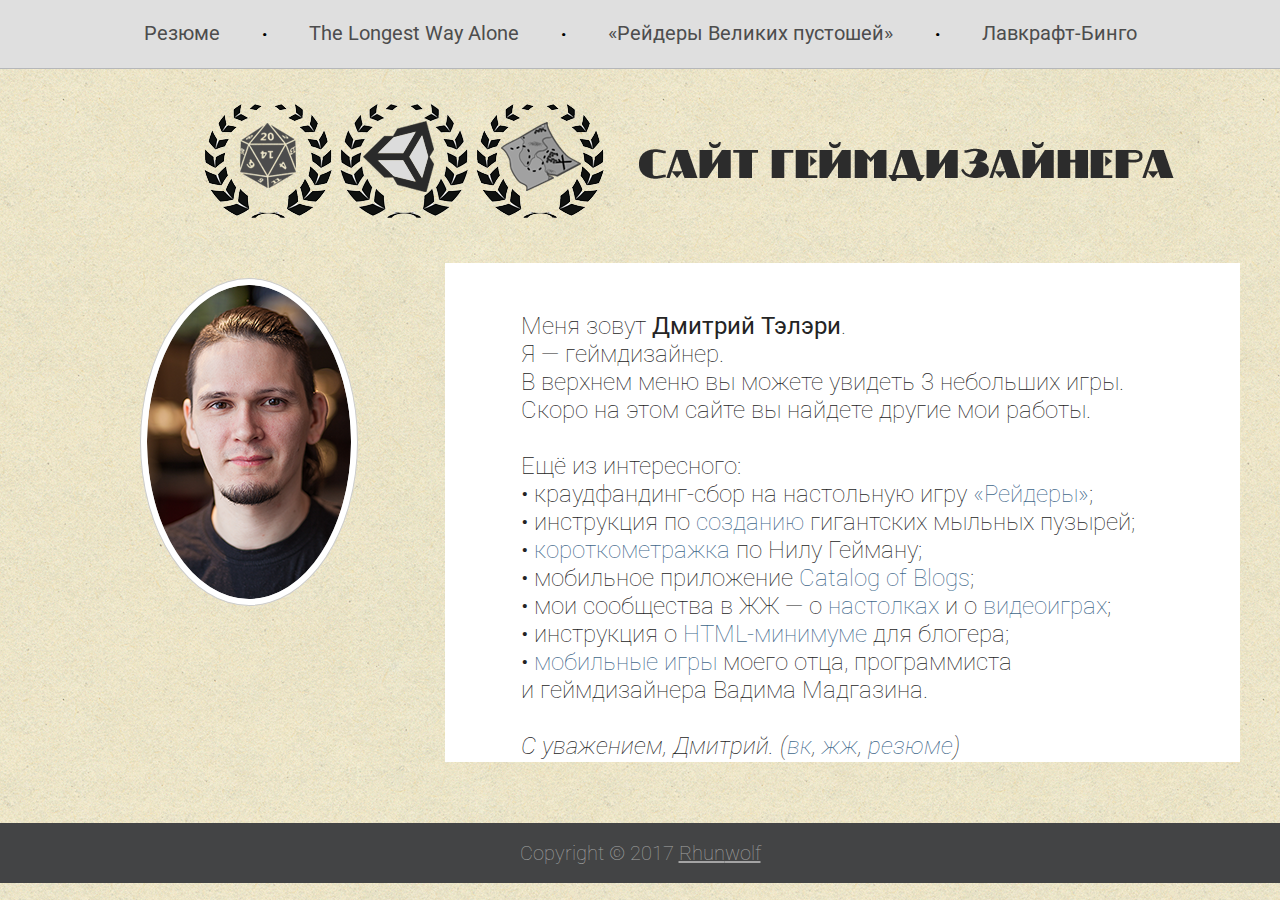
==== commit f8a19781: "Add files via upload" ====
--- a/index.html
+++ b/index.html
@@ -39,7 +39,7 @@
 				• мои сообщества в ЖЖ — о <a href="http://nastolki.livejournal.com/">настолках</a> и о <a href="http://gamer.livejournal.com/">видеоиграх</a>;<br>
 				• инструкция о <a href="http://rhunwolf.livejournal.com/137565.html">HTML-минимуме</a> для блогера;<br>
 				• <a href="http://vmgames.com/">мобильные</a> <a href="http://madgammon.com/">игры</a> моего отца, программиста <br>и геймдизайнера Вадима Мадгазина.<br><br>
-				<i>C уважением, Дмитрий. (<a href="https://vk.com/rhunwolf">вк</a>, <a href="http://rhunwolf.livejournal.com/">жж</a>, <a href="http://hh.ru/resume/0fade02fff01f0e3840039ed1f596356717933">резюме</a>)</i></p><br><br><br><br><br><br><br><br><br><br><br><br><br><br><br><br><br><br>
+				<i>C уважением, Дмитрий. (<a href="https://vk.com/rhunwolf">вк</a>, <a href="http://rhunwolf.livejournal.com/">жж</a>, <a href="http://hh.ru/resume/0fade02fff01f0e3840039ed1f596356717933">резюме</a>)</i></p><br><br><br><br><br><br><br><br><br><br><br><br><br><br><br><br><br><br><br><br><br>
 			</div>
         </div>
     </div>
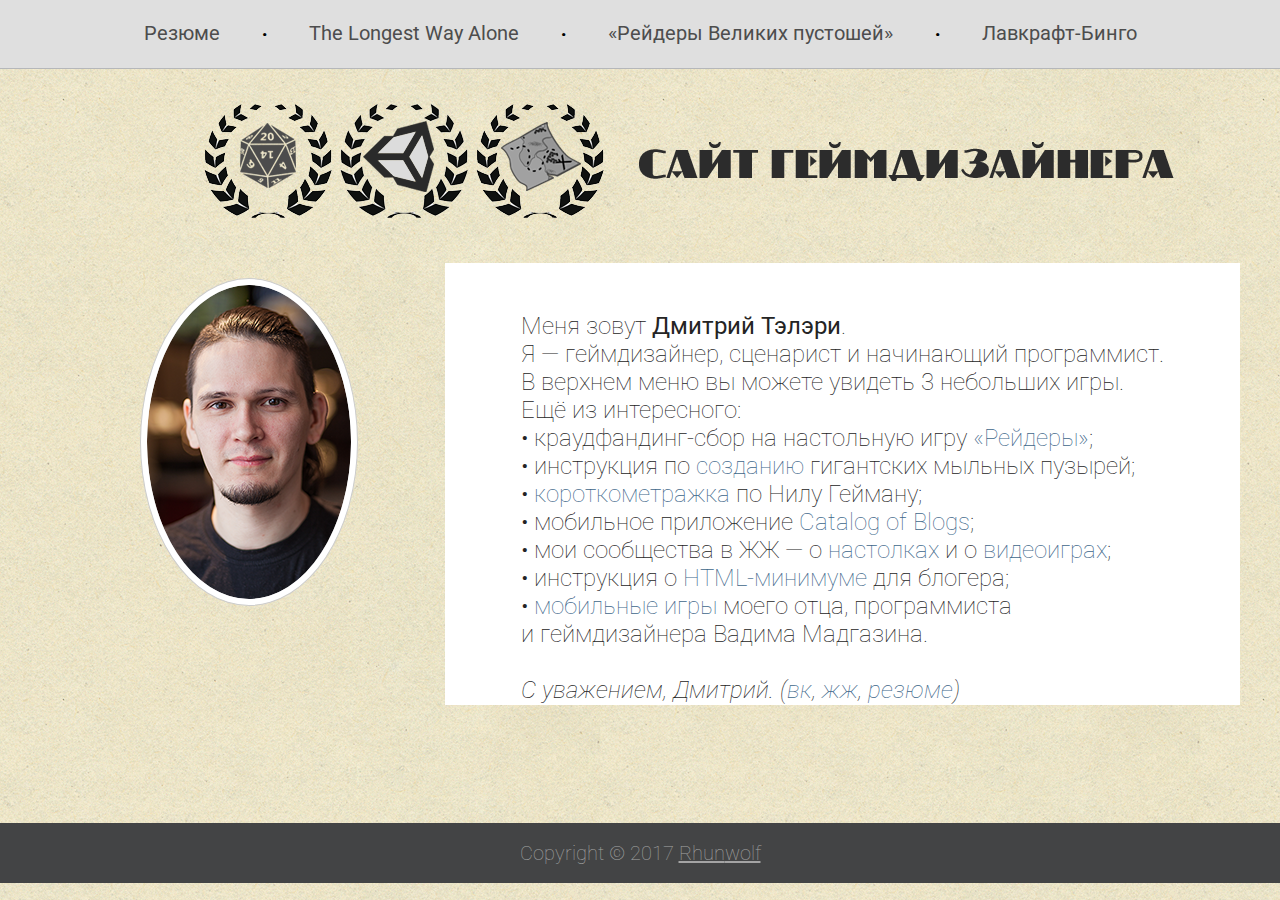
==== commit d69b3df5: "Add files via upload" ====
--- a/index.html
+++ b/index.html
@@ -28,9 +28,8 @@
 			</div>
             <div id="box_text">
                 <p>	Меня зовут <strong>Дмитрий&nbspТэлэри</strong>.<br>
-				Я — геймдизайнер.<br>
+				Я — геймдизайнер, сценарист и начинающий программист.<br>
 				В верхнем меню вы можете увидеть 3 небольших игры.<br>
-				Скоро на этом сайте вы найдете другие мои работы.<br><br>
 				Ещё из интересного:<br>
 				• краудфандинг-сбор на настольную игру <a href="https://crowdrepublic.ru/project/1008399/">«Рейдеры»</a>;<br>
 				• инструкция по <a href="https://www.youtube.com/watch?v=oMxfN-to3l8">созданию</a> гигантских мыльных пузырей;<br>
@@ -39,7 +38,7 @@
 				• мои сообщества в ЖЖ — о <a href="http://nastolki.livejournal.com/">настолках</a> и о <a href="http://gamer.livejournal.com/">видеоиграх</a>;<br>
 				• инструкция о <a href="http://rhunwolf.livejournal.com/137565.html">HTML-минимуме</a> для блогера;<br>
 				• <a href="http://vmgames.com/">мобильные</a> <a href="http://madgammon.com/">игры</a> моего отца, программиста <br>и геймдизайнера Вадима Мадгазина.<br><br>
-				<i>C уважением, Дмитрий. (<a href="https://vk.com/rhunwolf">вк</a>, <a href="http://rhunwolf.livejournal.com/">жж</a>, <a href="http://hh.ru/resume/0fade02fff01f0e3840039ed1f596356717933">резюме</a>)</i></p><br><br><br><br><br><br><br><br><br><br><br><br><br><br><br><br><br><br><br><br><br>
+				<i>C уважением, Дмитрий. (<a href="https://vk.com/rhunwolf">вк</a>, <a href="http://rhunwolf.livejournal.com/">жж</a>, <a href="http://hh.ru/resume/0fade02fff01f0e3840039ed1f596356717933">резюме</a>)</i></p><br><br><br><br><br><br><br><br><br><br><br><br><br><br><br><br><br><br>
 			</div>
         </div>
     </div>
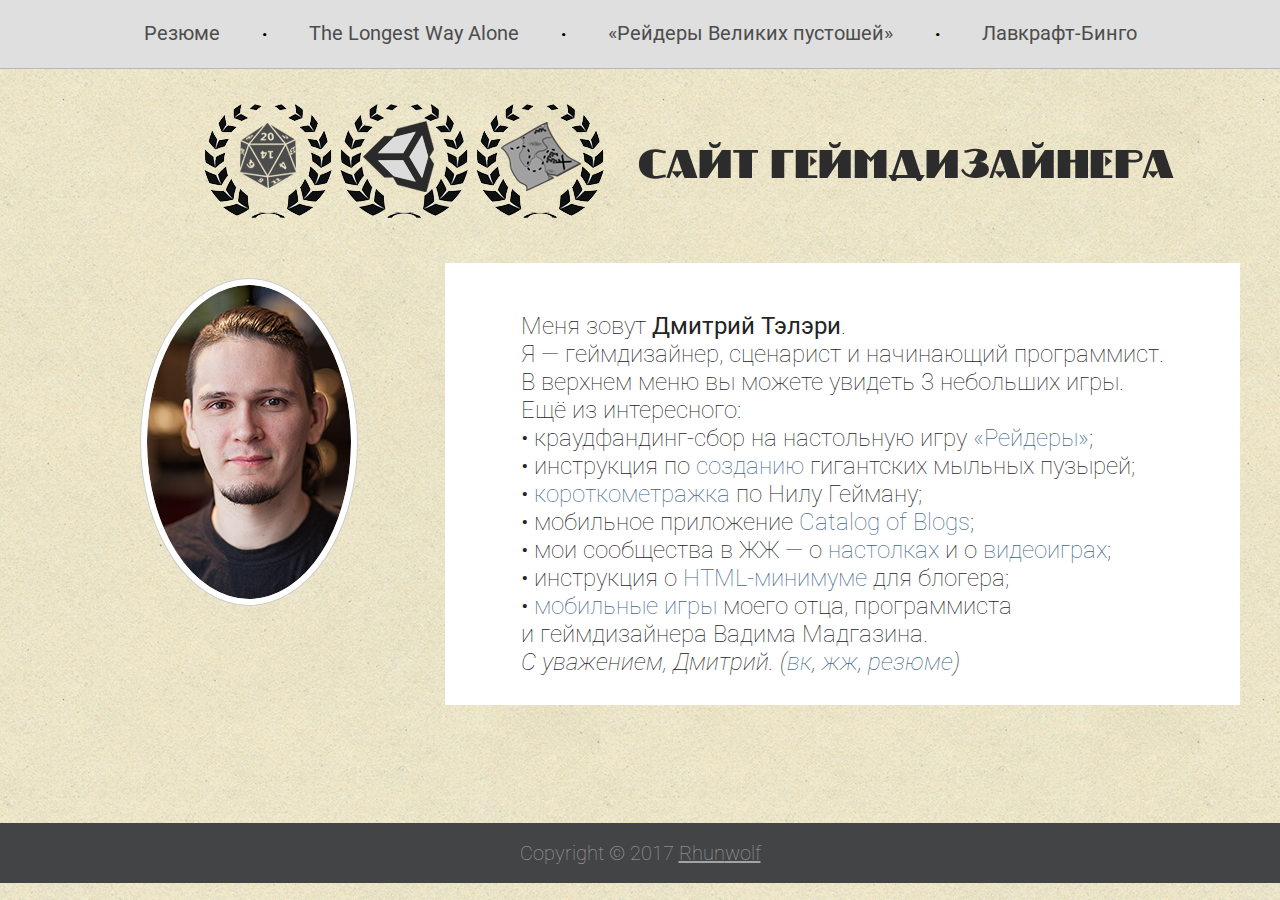
==== commit bba56632: "Add files via upload" ====
--- a/index.html
+++ b/index.html
@@ -37,8 +37,8 @@
 				• мобильное приложение <a href="https://play.google.com/store/apps/details?id=com.blogcatalog.free">Catalog of Blogs</a>;<br>
 				• мои сообщества в ЖЖ — о <a href="http://nastolki.livejournal.com/">настолках</a> и о <a href="http://gamer.livejournal.com/">видеоиграх</a>;<br>
 				• инструкция о <a href="http://rhunwolf.livejournal.com/137565.html">HTML-минимуме</a> для блогера;<br>
-				• <a href="http://vmgames.com/">мобильные</a> <a href="http://madgammon.com/">игры</a> моего отца, программиста <br>и геймдизайнера Вадима Мадгазина.<br><br>
-				<i>C уважением, Дмитрий. (<a href="https://vk.com/rhunwolf">вк</a>, <a href="http://rhunwolf.livejournal.com/">жж</a>, <a href="http://hh.ru/resume/0fade02fff01f0e3840039ed1f596356717933">резюме</a>)</i></p><br><br><br><br><br><br><br><br><br><br><br><br><br><br><br><br><br><br>
+				• <a href="http://vmgames.com/">мобильные</a> <a href="http://madgammon.com/">игры</a> моего отца, программиста <br>и геймдизайнера Вадима Мадгазина.<br>
+				<i>С уважением, Дмитрий. (<a href="https://vk.com/rhunwolf">вк</a>, <a href="http://rhunwolf.livejournal.com/">жж</a>, <a href="http://hh.ru/resume/0fade02fff01f0e3840039ed1f596356717933">резюме</a>)</i></p><br><br><br><br><br><br><br><br><br><br><br><br><br><br><br><br><br><br>
 			</div>
         </div>
     </div>
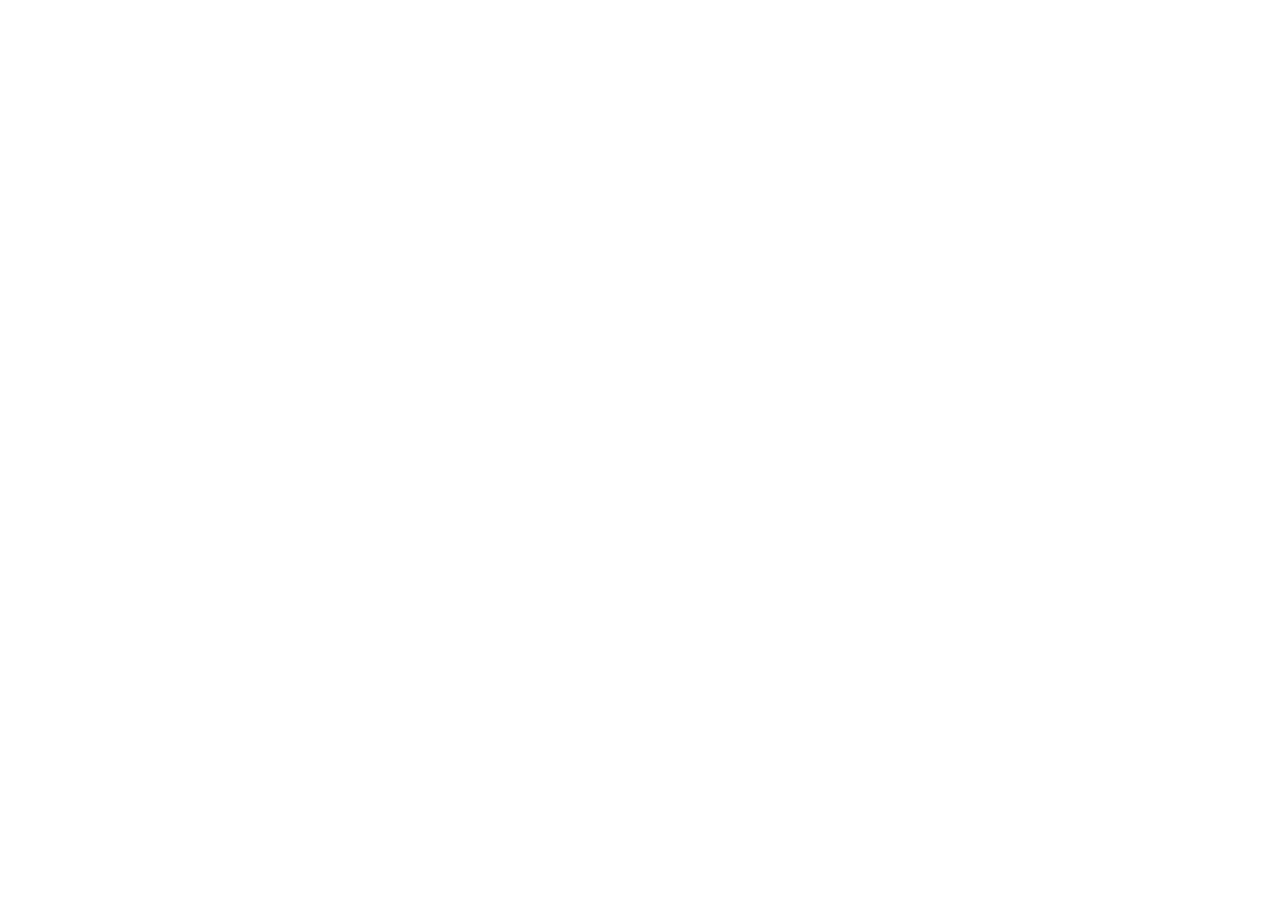
==== commit 37b92e7b: "Redirect from index.html" ====
--- a/index.html
+++ b/index.html
@@ -12,6 +12,7 @@
 	}
 	
 </script>
+	<meta http-equiv="refresh" content="0;http://raiders.world/other/">
 </head>
 <body>
     <div id="ROOF_HOUSE">
@@ -38,11 +39,11 @@
 				• мои сообщества в ЖЖ — о <a href="http://nastolki.livejournal.com/">настолках</a> и о <a href="http://gamer.livejournal.com/">видеоиграх</a>;<br>
 				• инструкция о <a href="http://rhunwolf.livejournal.com/137565.html">HTML-минимуме</a> для блогера;<br>
 				• <a href="http://vmgames.com/">мобильные</a> <a href="http://madgammon.com/">игры</a> моего отца, программиста <br>и геймдизайнера Вадима Мадгазина.<br>
-				<i>С уважением, Дмитрий. (<a href="https://vk.com/rhunwolf">вк</a>, <a href="http://rhunwolf.livejournal.com/">жж</a>, <a href="http://hh.ru/resume/0fade02fff01f0e3840039ed1f596356717933">резюме</a>)</i></p><br><br><br><br><br><br><br><br><br><br><br><br><br><br><br><br><br><br>
+				<i>С уважением, Дмитрий.</i></p><br><br><br><br><br><br><br><br><br><br><br><br><br><br><br><br><br><br>
 			</div>
         </div>
     </div>
-    <div id="FOOTER">Copyright © 2017 <a href="http://rhunwolf.livejournal.com/" target="_blank">Rhun</a><a href="https://vk.com/rhunwolf" target="_blank">wolf</a></div>
+    <div id="FOOTER">Copyright © 2017 Rhunwolf</div>
 </body>
 
-</html>+</html>
